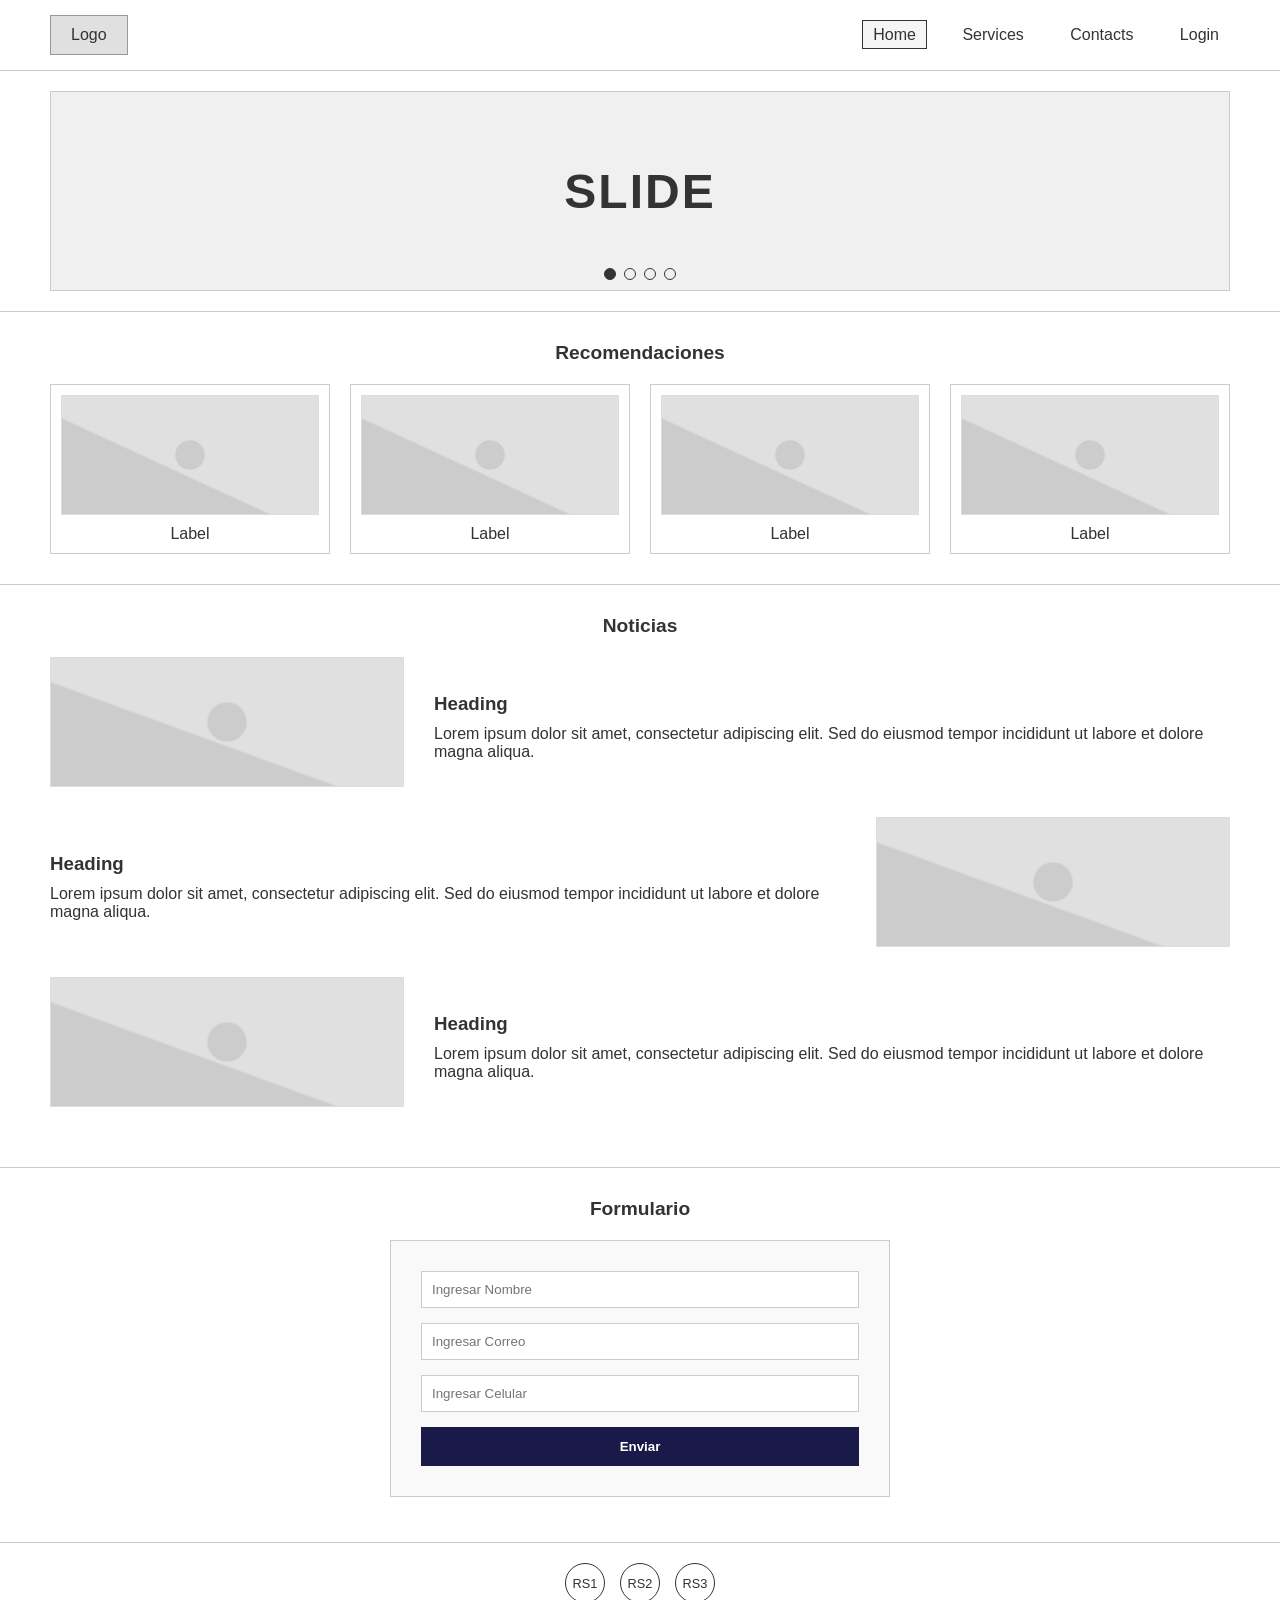
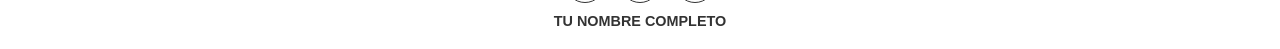
==== index.html @ 8158ba32 "Add files via upload" ====
<!DOCTYPE html>
<html lang="es">
<head>
    <meta charset="UTF-8">
    <meta name="viewport" content="width=device-width, initial-scale=1.0">
    <title>Página Principal - Tarea 04</title>
    <link rel="stylesheet" href="style.css">
</head>
<body>

    <!-- Cabecera / Navbar -->
    <header class="navbar">
        <div class="logo">Logo</div>
        <nav>
            <a href="index.html" class="active">Home</a>
            <a href="#">Services</a>
            <a href="contacts.html">Contacts</a>
            <a href="#">Login</a>
        </nav>
    </header>

    <!-- Carrusel / Slide -->
    <section class="slide-container">
        <div class="slide-box">
            <h1>SLIDE</h1>
            <div class="slide-dots">
                <span class="dot active"></span>
                <span class="dot"></span>
                <span class="dot"></span>
                <span class="dot"></span>
            </div>
        </div>
    </section>

    <!-- Recomendaciones -->
    <section class="section-container">
        <h2>Recomendaciones</h2>
        <div class="grid-recomendaciones">
            <div class="card">
                <div class="img-placeholder"></div>
                <p>Label</p>
            </div>
            <div class="card">
                <div class="img-placeholder"></div>
                <p>Label</p>
            </div>
            <div class="card">
                <div class="img-placeholder"></div>
                <p>Label</p>
            </div>
            <div class="card">
                <div class="img-placeholder"></div>
                <p>Label</p>
            </div>
        </div>
    </section>

    <!-- Noticias -->
    <section class="section-container">
        <h2>Noticias</h2>
        
        <div class="noticia-row">
            <div class="img-placeholder block-img"></div>
            <div class="noticia-text">
                <h3>Heading</h3>
                <p>Lorem ipsum dolor sit amet, consectetur adipiscing elit. Sed do eiusmod tempor incididunt ut labore et dolore magna aliqua.</p>
            </div>
        </div>

        <div class="noticia-row reverse">
            <div class="img-placeholder block-img"></div>
            <div class="noticia-text">
                <h3>Heading</h3>
                <p>Lorem ipsum dolor sit amet, consectetur adipiscing elit. Sed do eiusmod tempor incididunt ut labore et dolore magna aliqua.</p>
            </div>
        </div>

        <div class="noticia-row">
            <div class="img-placeholder block-img"></div>
            <div class="noticia-text">
                <h3>Heading</h3>
                <p>Lorem ipsum dolor sit amet, consectetur adipiscing elit. Sed do eiusmod tempor incididunt ut labore et dolore magna aliqua.</p>
            </div>
        </div>
    </section>

    <!-- Formulario -->
    <section class="section-container form-section">
        <h2>Formulario</h2>
        <form id="registroForm" class="form-box">
            <input type="text" id="nombre" placeholder="Ingresar Nombre" required>
            <input type="email" id="correo" placeholder="Ingresar Correo" required>
            <input type="tel" id="celular" placeholder="Ingresar Celular" required>
            <button type="submit" id="btnEnviar">Enviar</button>
        </form>
        <div id="mensaje" class="mensaje-alerta"></div>
    </section>

    <!-- Pie de página / Footer -->
    <footer>
        <div class="social-icons">
            <span class="icon">RS1</span>
            <span class="icon">RS2</span>
            <span class="icon">RS3</span>
        </div>
        <p class="student-name">TU NOMBRE COMPLETO</p>
    </footer>

    <script>
        document.getElementById('registroForm').addEventListener('submit', function(e) {
            e.preventDefault();

            const nombreInput = document.getElementById('nombre');
            const correoInput = document.getElementById('correo');
            const celularInput = document.getElementById('celular');
            const mensaje = document.getElementById('mensaje');

            // 1. Preparar el objeto con la estructura exacta de la guía
            const datos = {
                nombre: nombreInput.value,
                correo: correoInput.value,
                celular: celularInput.value
            };

            // 2. Guardar de manera acumulativa en LocalStorage
            // Leemos lo que ya existe, si está vacío creamos un arreglo nuevo
            let listaContactos = JSON.parse(localStorage.getItem('contactos')) || [];
            listaContactos.push(datos); // Añadimos el nuevo registro
            localStorage.setItem('contactos', JSON.stringify(listaContactos)); // Guardamos de vuelta

            // 3. Petición Fetch al servidor externo (Código de la guía)
            fetch('http://167.71.101.78/senati/fpw/reserva.php', {
                method: "POST",
                body: JSON.stringify(datos),
                headers: {"Content-type": "application/json; charset=UTF-8"}
            })
            .then(response => response.json())
            .then(data => {
                console.log(data);
                if(data.status === 200) {
                    mensaje.innerHTML = "SE REGISTRÓ SATISFACTORIAMENTE";
                    mensaje.style.color = "green";
                } else {
                    mensaje.innerHTML = "Error: " + data.message;
                    mensaje.style.color = "red";
                }
            })
            .catch(error => {
                console.log(error);
                // Si el servidor falla o está fuera de línea, dejamos el aviso amigable
                mensaje.innerHTML = "REGISTRO GUARDADO EN LOCALSTORAGE (Error de red con el servidor)";
                mensaje.style.color = "orange";
            });

            // Limpiar formulario después del envío
            this.reset();
        });
    </script>
</body>
</html>
---- style.css ----
/* Estilos Generales */
* {
    box-sizing: border-box;
    margin: 0;
    padding: 0;
    font-family: Arial, sans-serif;
}

body {
    background-color: #ffffff;
    color: #333;
    display: flex;
    flex-direction: column;
    min-height: 100vh;
}

/* Navbar */
.navbar {
    display: flex;
    justify-content: space-between;
    align-items: center;
    padding: 15px 50px;
    border-bottom: 1px solid #ccc;
}

.navbar .logo {
    background-color: #e0e0e0;
    padding: 10px 20px;
    border: 1px solid #999;
}

.navbar nav a {
    text-decoration: none;
    color: #333;
    margin-left: 20px;
    padding: 5px 10px;
    border: 1px solid transparent;
}

.navbar nav a.active, .navbar nav a:hover {
    border: 1px solid #333;
    background-color: #f5f5f5;
}

/* Slide Banner */
.slide-container {
    padding: 20px 50px;
}

.slide-box {
    background-color: #f0f0f0;
    border: 1px solid #ccc;
    height: 200px;
    display: flex;
    flex-direction: column;
    justify-content: center;
    align-items: center;
    position: relative;
}

.slide-box h1 {
    font-size: 3rem;
    letter-spacing: 2px;
}

.slide-dots {
    position: absolute;
    bottom: 10px;
    display: flex;
    gap: 8px;
}

.slide-dots .dot {
    width: 12px;
    height: 12px;
    border: 1px solid #333;
    border-radius: 50%;
    display: inline-block;
}

.slide-dots .dot.active {
    background-color: #333;
}

/* Contenedores de Secciones */
.section-container {
    padding: 30px 50px;
    border-top: 1px solid #ccc;
}

.section-container h2 {
    text-align: center;
    margin-bottom: 20px;
    font-size: 1.2rem;
}

/* Grid Recomendaciones */
.grid-recomendaciones {
    display: grid;
    grid-template-columns: repeat(4, 1fr);
    gap: 20px;
}

.card {
    border: 1px solid #ccc;
    text-align: center;
    padding: 10px;
}

.img-placeholder {
    background-color: #e0e0e0;
    background-image: radial-gradient(circle, #ccc 10%, transparent 11%), linear-gradient(to top right, #ccc 40%, transparent 41%);
    height: 120px;
    margin-bottom: 10px;
    border: 1px solid #ddd;
}

/* Rows de Noticias */
.noticia-row {
    display: flex;
    gap: 30px;
    margin-bottom: 20px;
    align-items: center;
}

.noticia-row.reverse {
    flex-direction: row-reverse;
}

.block-img {
    width: 30%;
    height: 130px;
    flex-shrink: 0;
}

.noticia-text {
    width: 70%;
}

.noticia-text h3 {
    margin-bottom: 10px;
}

/* Formulario */
.form-section {
    display: flex;
    flex-direction: column;
    align-items: center;
}

.form-box {
    background-color: #f9f9f9;
    border: 1px solid #ccc;
    padding: 30px;
    width: 100%;
    max-width: 500px;
    display: flex;
    flex-direction: column;
    gap: 15px;
}

.form-box input {
    width: 100%;
    padding: 10px;
    border: 1px solid #ccc;
    outline: none;
}

.form-box button {
    background-color: #1a1a4a;
    color: white;
    padding: 12px;
    border: none;
    cursor: pointer;
    font-weight: bold;
}

.form-box button:hover {
    background-color: #2b2b66;
}

.mensaje-alerta {
    margin-top: 15px;
    font-weight: bold;
    text-align: center;
}

/* Tabla de Contactos (Pregunta 2) */
.table-section {
    flex: 1;
}

.tabla-datos {
    width: 100%;
    max-width: 700px;
    margin: 20px auto;
    border-collapse: collapse;
}

.tabla-datos th, .tabla-datos td {
    border: 2px solid #000;
    padding: 12px 15px;
    text-align: left;
}

.tabla-datos th {
    font-weight: bold;
    background-color: #fff;
}

/* Footer */
footer {
    border-top: 1px solid #ccc;
    padding: 20px;
    text-align: center;
    margin-top: auto;
}

.social-icons {
    display: flex;
    justify-content: center;
    gap: 15px;
    margin-bottom: 10px;
}

.social-icons .icon {
    border: 1px solid #333;
    border-radius: 50%;
    width: 40px;
    height: 40px;
    display: flex;
    align-items: center;
    justify-content: center;
    font-size: 0.8rem;
}

.student-name {
    font-size: 0.9rem;
    font-weight: bold;
    text-transform: uppercase;
}
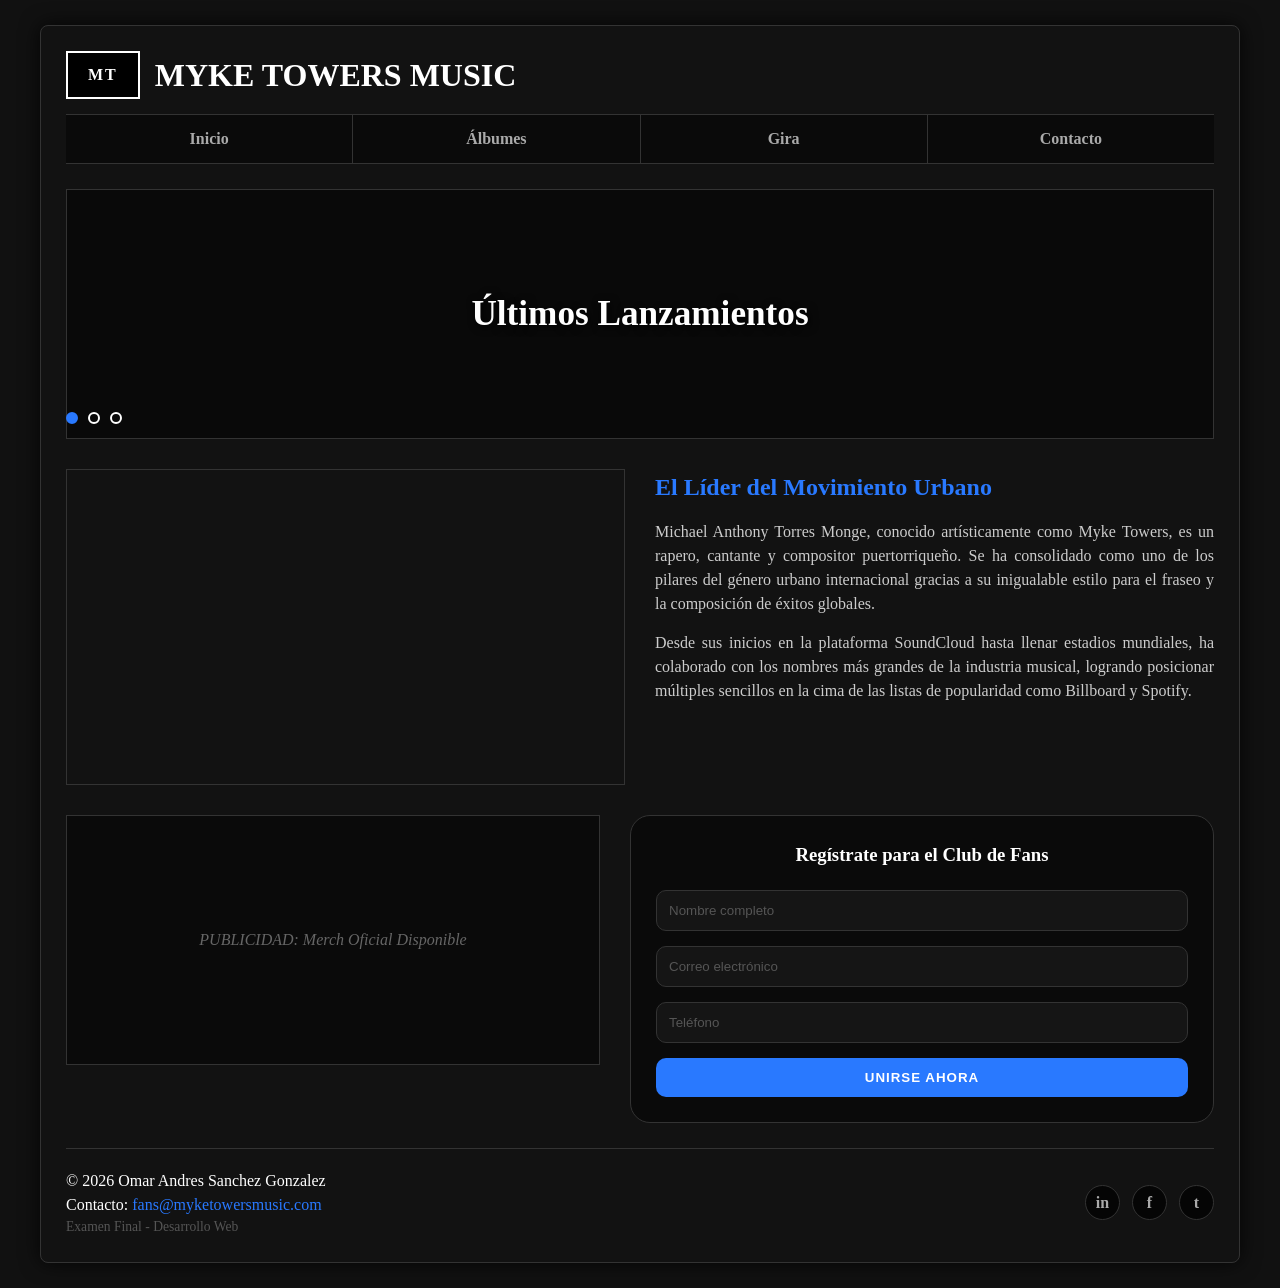
==== commit 2674d5f8: "Add files via upload" ====
--- a/index.html
+++ b/index.html
@@ -3,158 +3,159 @@
 <head>
     <meta charset="UTF-8">
     <meta name="viewport" content="width=device-width, initial-scale=1.0">
-    <title>Página Principal - Tarea 04</title>
+    <title>Myke Towers - Sitio Oficial</title>
+    <!-- Favicon: Puedes usar una foto pequeña del logo de Myke Towers -->
+    <link rel="icon" type="image/png" href="imagenes/slider1.jpg">
     <link rel="stylesheet" href="style.css">
 </head>
 <body>
 
-    <!-- Cabecera / Navbar -->
-    <header class="navbar">
-        <div class="logo">Logo</div>
-        <nav>
-            <a href="index.html" class="active">Home</a>
-            <a href="#">Services</a>
-            <a href="contacts.html">Contacts</a>
-            <a href="#">Login</a>
-        </nav>
-    </header>
+    <main class="main-container">
+        
+        <!-- Cabecera -->
+        <header class="site-header">
+            <div class="brand">
+                <div class="logo-box">MT</div>
+                <h1>Myke Towers Music</h1>
+            </div>
+            <nav class="main-nav">
+                <a href="#" class="nav-item">Inicio</a>
+                <a href="#" class="nav-item">Álbumes</a>
+                <a href="#" class="nav-item">Gira</a>
+                <a href="#" class="nav-item">Contacto</a>
+            </nav>
+        </header>
 
-    <!-- Carrusel / Slide -->
-    <section class="slide-container">
-        <div class="slide-box">
-            <h1>SLIDE</h1>
-            <div class="slide-dots">
-                <span class="dot active"></span>
-                <span class="dot"></span>
-                <span class="dot"></span>
-                <span class="dot"></span>
+        <!-- Slider Interactivo -->
+        <section class="slider-section">
+            <div class="slider-wrapper" id="sliderContainer">
+                <div class="slide">
+                    <h2 id="sliderTitle">Últimos Lanzamientos</h2>
+                </div>
             </div>
-        </div>
-    </section>
+            <div class="slider-pagination">
+                <span class="dot active" onclick="cambiarSlide(0, this)"></span>
+                <span class="dot" onclick="cambiarSlide(1, this)"></span>
+                <span class="dot" onclick="cambiarSlide(2, this)"></span>
+            </div>
+        </section>
 
-    <!-- Recomendaciones -->
-    <section class="section-container">
-        <h2>Recomendaciones</h2>
-        <div class="grid-recomendaciones">
-            <div class="card">
-                <div class="img-placeholder"></div>
-                <p>Label</p>
+        <!-- Contenido en dos columnas -->
+        <section class="content-columns">
+            <!-- Columna 1: Video de YouTube de Myke Towers -->
+            <div class="column video-column">
+                <div class="video-responsive">
+                    <!-- Usamos el código de inserción del tema "LALA" -->
+                    <iframe 
+                        src="https://youtube.com" 
+                        title="Myke Towers - LALA (Video Oficial)" 
+                        frameborder="0" 
+                        allow="accelerometer; autoplay; clipboard-write; encrypted-media; gyroscope; picture-in-picture" 
+                        allowfullscreen>
+                    </iframe>
+                </div>
             </div>
-            <div class="card">
-                <div class="img-placeholder"></div>
-                <p>Label</p>
+            
+            <!-- Columna 2: Descripción del Artista -->
+            <div class="column text-column">
+                <h2>El Líder del Movimiento Urbano</h2>
+                <p>Michael Anthony Torres Monge, conocido artísticamente como Myke Towers, es un rapero, cantante y compositor puertorriqueño. Se ha consolidado como uno de los pilares del género urbano internacional gracias a su inigualable estilo para el fraseo y la composición de éxitos globales.</p>
+                <p>Desde sus inicios en la plataforma SoundCloud hasta llenar estadios mundiales, ha colaborado con los nombres más grandes de la industria musical, logrando posicionar múltiples sencillos en la cima de las listas de popularidad como Billboard y Spotify.</p>
             </div>
-            <div class="card">
-                <div class="img-placeholder"></div>
-                <p>Label</p>
+        </section>
+
+        <!-- Sección Inferior -->
+        <section class="lower-section">
+            <aside class="ads-box">
+                <p>PUBLICIDAD: Merch Oficial Disponible</p>
+            </aside>
+
+            <!-- Formulario de Registro -->
+            <div class="form-container">
+                <h3>Regístrate para el Club de Fans</h3>
+                <form id="registerForm">
+                    <input type="text" id="nombre" placeholder="Nombre completo" required>
+                    <input type="email" id="correo" placeholder="Correo electrónico" required>
+                    <input type="tel" id="telefono" placeholder="Teléfono" required>
+                    <button type="submit">UNIRSE AHORA</button>
+                </form>
+                <div id="formFeedback"></div>
             </div>
-            <div class="card">
-                <div class="img-placeholder"></div>
-                <p>Label</p>
+        </section>
+
+        <!-- Pie de página -->
+        <footer class="site-footer">
+            <div class="footer-copyright">
+                <p>&copy; 2026 Omar Andres Sanchez Gonzalez</p>
+                <p>Contacto: <a href="mailto:fans@myketowersmusic.com">fans@myketowersmusic.com</a></p>
+                <p class="hosting-text">Examen Final - Desarrollo Web</p>
             </div>
-        </div>
-    </section>
+            <div class="footer-social">
+                <a href="https://instagram.com" target="_blank" class="social-icon">in</a>
+                <a href="https://facebook.com" target="_blank" class="social-icon">f</a>
+                <a href="https://twitter.com" target="_blank" class="social-icon">t</a>
+            </div>
+        </footer>
 
-    <!-- Noticias -->
-    <section class="section-container">
-        <h2>Noticias</h2>
-        
-        <div class="noticia-row">
-            <div class="img-placeholder block-img"></div>
-            <div class="noticia-text">
-                <h3>Heading</h3>
-                <p>Lorem ipsum dolor sit amet, consectetur adipiscing elit. Sed do eiusmod tempor incididunt ut labore et dolore magna aliqua.</p>
-            </div>
-        </div>
+    </main>
 
-        <div class="noticia-row reverse">
-            <div class="img-placeholder block-img"></div>
-            <div class="noticia-text">
-                <h3>Heading</h3>
-                <p>Lorem ipsum dolor sit amet, consectetur adipiscing elit. Sed do eiusmod tempor incididunt ut labore et dolore magna aliqua.</p>
-            </div>
-        </div>
+    <!-- JavaScript para el control del Slider Local y LocalStorage -->
+    <script>
+        // Apunta directamente a tus imágenes locales guardadas en la carpeta
+        const imagenesSlider = [
+            'imagenes/slider1.jpg',
+            'imagenes/slider2.jpg',
+            'imagenes/slider3.jpg'
+        ];
 
-        <div class="noticia-row">
-            <div class="img-placeholder block-img"></div>
-            <div class="noticia-text">
-                <h3>Heading</h3>
-                <p>Lorem ipsum dolor sit amet, consectetur adipiscing elit. Sed do eiusmod tempor incididunt ut labore et dolore magna aliqua.</p>
-            </div>
-        </div>
-    </section>
+        const titulosSlider = [
+            'Álbum: LVEU: Vive La Tuya',
+            'En el Estudio de Grabación',
+            'Gira Mundial Oficial'
+        ];
 
-    <!-- Formulario -->
-    <section class="section-container form-section">
-        <h2>Formulario</h2>
-        <form id="registroForm" class="form-box">
-            <input type="text" id="nombre" placeholder="Ingresar Nombre" required>
-            <input type="email" id="correo" placeholder="Ingresar Correo" required>
-            <input type="tel" id="celular" placeholder="Ingresar Celular" required>
-            <button type="submit" id="btnEnviar">Enviar</button>
-        </form>
-        <div id="mensaje" class="mensaje-alerta"></div>
-    </section>
+        const sliderContainer = document.getElementById('sliderContainer');
+        const sliderTitle = document.getElementById('sliderTitle');
 
-    <!-- Pie de página / Footer -->
-    <footer>
-        <div class="social-icons">
-            <span class="icon">RS1</span>
-            <span class="icon">RS2</span>
-            <span class="icon">RS3</span>
-        </div>
-        <p class="student-name">TU NOMBRE COMPLETO</p>
-    </footer>
+        // Configuración inicial del primer slide
+        sliderContainer.style.backgroundImage = `linear-gradient(rgba(0,0,0,0.5), rgba(0,0,0,0.5)), url('${imagenesSlider[0]}')`;
 
-    <script>
-        document.getElementById('registroForm').addEventListener('submit', function(e) {
+        function cambiarSlide(index, elementoDot) {
+            // Cambia el fondo usando tu imagen local
+            sliderContainer.style.backgroundImage = `linear-gradient(rgba(0,0,0,0.5), rgba(0,0,0,0.5)), url('${imagenesSlider[index]}')`;
+            // Cambia el texto del banner
+            sliderTitle.textContent = titulosSlider[index];
+            
+            // Cambia el estado del punto seleccionado
+            document.querySelectorAll('.slider-pagination .dot').forEach(dot => {
+                dot.classList.remove('active');
+            });
+            elementoDot.classList.add('active');
+        }
+
+        // Lógica del Formulario
+        document.getElementById('registerForm').addEventListener('submit', function(e) {
             e.preventDefault();
-
-            const nombreInput = document.getElementById('nombre');
-            const correoInput = document.getElementById('correo');
-            const celularInput = document.getElementById('celular');
-            const mensaje = document.getElementById('mensaje');
-
-            // 1. Preparar el objeto con la estructura exacta de la guía
-            const datos = {
-                nombre: nombreInput.value,
-                correo: correoInput.value,
-                celular: celularInput.value
+            
+            const suscriptor = {
+                nombre: document.getElementById('nombre').value,
+                correo: document.getElementById('correo').value,
+                telefono: document.getElementById('telefono').value,
+                artista: "Myke Towers"
             };
 
-            // 2. Guardar de manera acumulativa en LocalStorage
-            // Leemos lo que ya existe, si está vacío creamos un arreglo nuevo
-            let listaContactos = JSON.parse(localStorage.getItem('contactos')) || [];
-            listaContactos.push(datos); // Añadimos el nuevo registro
-            localStorage.setItem('contactos', JSON.stringify(listaContactos)); // Guardamos de vuelta
+            let registros = JSON.parse(localStorage.getItem('fansMykeTowers')) || [];
+            registros.push(suscriptor);
+            localStorage.setItem('fansMykeTowers', JSON.stringify(registros));
 
-            // 3. Petición Fetch al servidor externo (Código de la guía)
-            fetch('http://167.71.101.78/senati/fpw/reserva.php', {
-                method: "POST",
-                body: JSON.stringify(datos),
-                headers: {"Content-type": "application/json; charset=UTF-8"}
-            })
-            .then(response => response.json())
-            .then(data => {
-                console.log(data);
-                if(data.status === 200) {
-                    mensaje.innerHTML = "SE REGISTRÓ SATISFACTORIAMENTE";
-                    mensaje.style.color = "green";
-                } else {
-                    mensaje.innerHTML = "Error: " + data.message;
-                    mensaje.style.color = "red";
-                }
-            })
-            .catch(error => {
-                console.log(error);
-                // Si el servidor falla o está fuera de línea, dejamos el aviso amigable
-                mensaje.innerHTML = "REGISTRO GUARDADO EN LOCALSTORAGE (Error de red con el servidor)";
-                mensaje.style.color = "orange";
-            });
+            const feedback = document.getElementById('formFeedback');
+            feedback.innerHTML = "¡Te has registrado correctamente al club de fans!";
+            feedback.style.color = "#1db954"; /* Verde estilo Spotify */
+            feedback.style.marginTop = "10px";
 
-            // Limpiar formulario después del envío
             this.reset();
         });
     </script>
 </body>
 </html>
+
--- a/style.css
+++ b/style.css
@@ -3,239 +3,323 @@
     box-sizing: border-box;
     margin: 0;
     padding: 0;
-    font-family: Arial, sans-serif;
 }
 
 body {
-    background-color: #ffffff;
-    color: #333;
-    display: flex;
-    flex-direction: column;
-    min-height: 100vh;
-}
-
-/* Navbar */
-.navbar {
-    display: flex;
-    justify-content: space-between;
-    align-items: center;
-    padding: 15px 50px;
-    border-bottom: 1px solid #ccc;
-}
-
-.navbar .logo {
-    background-color: #e0e0e0;
+    /* Fondo de pantalla usando tu imagen local */
+    background-image: url('imagenes/fondo.jpg');
+    background-attachment: fixed;
+    background-size: cover;
+    background-position: center;
+    background-color: #111; /* Color de respaldo si no carga la foto */
+    font-family: 'Times New Roman', Times, serif; /* Fuente Serif obligatoria */
+    line-height: 1.5; /* Interlineado 1.5 obligatorio */
+    color: #fff;
+    padding: 25px 0;
+}
+
+/* Contenedor Principal (Máximo 1200px) */
+.main-container {
+    max-width: 1200px;
+    margin: 0 auto;
+    background-color: rgba(18, 18, 18, 0.95); /* Fondo oscuro elegante */
+    padding: 25px;
+    box-shadow: 0 0 20px rgba(0,0,0,0.8);
+    border-radius: 8px;
+    border: 1px solid #333;
+}
+
+/* Cabecera */
+.site-header {
+    margin-bottom: 25px;
+}
+
+.brand {
+    display: flex;
+    align-items: center;
+    gap: 15px;
+    margin-bottom: 15px;
+}
+
+.logo-box {
+    border: 2px solid #fff;
     padding: 10px 20px;
-    border: 1px solid #999;
-}
-
-.navbar nav a {
+    font-weight: bold;
+    letter-spacing: 2px;
+    background-color: #000;
+}
+
+.brand h1 {
+    font-size: 2rem;
+    text-transform: uppercase;
+}
+
+/* Menú Horizontal */
+.main-nav {
+    display: flex;
+    justify-content: center;
+    border-top: 1px solid #333;
+    border-bottom: 1px solid #333;
+    background-color: #0a0a0a;
+}
+
+.nav-item {
+    flex: 1;
+    text-align: center;
+    padding: 12px 0;
     text-decoration: none;
-    color: #333;
-    margin-left: 20px;
-    padding: 5px 10px;
-    border: 1px solid transparent;
-}
-
-.navbar nav a.active, .navbar nav a:hover {
-    border: 1px solid #333;
-    background-color: #f5f5f5;
-}
-
-/* Slide Banner */
-.slide-container {
-    padding: 20px 50px;
-}
-
-.slide-box {
-    background-color: #f0f0f0;
-    border: 1px solid #ccc;
-    height: 200px;
-    display: flex;
-    flex-direction: column;
+    color: #aaa;
+    border-right: 1px solid #333;
+    transition: background-color 0.3s, color 0.3s;
+    font-weight: bold;
+}
+
+.nav-item:last-child {
+    border-right: none;
+}
+
+.nav-item:hover {
+    background-color: #2979ff; /* Azul vibrante al pasar el mouse */
+    color: #fff;
+}
+
+/* Slider */
+.slider-section {
+    position: relative;
+    margin-bottom: 30px;
+}
+
+.slider-wrapper {
+    background-size: cover;
+    background-position: center;
+    height: 250px;
+    display: flex;
     justify-content: center;
     align-items: center;
-    position: relative;
-}
-
-.slide-box h1 {
-    font-size: 3rem;
-    letter-spacing: 2px;
-}
-
-.slide-dots {
+    border: 1px solid #333;
+    transition: background-image 0.5s ease-in-out;
+}
+
+.slider-wrapper h2 {
+    font-size: 2.2rem;
+    text-shadow: 2px 2px 8px #000;
+    text-align: center;
+}
+
+.slider-pagination {
     position: absolute;
-    bottom: 10px;
-    display: flex;
-    gap: 8px;
-}
-
-.slide-dots .dot {
+    bottom: 15px;
+    display: flex;
+    gap: 10px;
+}
+
+.dot {
     width: 12px;
     height: 12px;
-    border: 1px solid #333;
+    border: 2px solid #fff;
     border-radius: 50%;
-    display: inline-block;
-}
-
-.slide-dots .dot.active {
-    background-color: #333;
-}
-
-/* Contenedores de Secciones */
-.section-container {
-    padding: 30px 50px;
-    border-top: 1px solid #ccc;
-}
-
-.section-container h2 {
-    text-align: center;
+    background-color: transparent;
+    cursor: pointer;
+}
+
+.dot.active {
+    background-color: #2979ff;
+    border-color: #2979ff;
+}
+
+/* Columnas de Contenido */
+.content-columns {
+    display: flex;
+    gap: 30px;
+    margin-bottom: 30px;
+}
+
+.column {
+    flex: 1;
+}
+
+.video-responsive {
+    position: relative;
+    padding-bottom: 56.25%; /* Relación de aspecto 16:9 */
+    height: 0;
+    overflow: hidden;
+    border: 1px solid #333;
+}
+
+.video-responsive iframe {
+    position: absolute;
+    top: 0;
+    left: 0;
+    width: 100%;
+    height: 100%;
+}
+
+.text-column h2 {
+    margin-bottom: 15px;
+    color: #2979ff;
+}
+
+.text-column p {
+    margin-bottom: 15px;
+    text-align: justify;
+    color: #ccc;
+}
+
+/* Sección Inferior */
+.lower-section {
+    display: flex;
+    gap: 30px;
+    margin-bottom: 25px;
+}
+
+.ads-box {
+    flex: 1;
+    border: 1px solid #333;
+    background-color: #0a0a0a;
+    display: flex;
+    align-items: center;
+    justify-content: center;
+    height: 250px;
+    color: #666;
+    font-style: italic;
+}
+
+/* Formulario */
+.form-container {
+    flex: 1;
+    border: 1px solid #333;
+    border-radius: 20px;
+    padding: 25px;
+    display: flex;
+    flex-direction: column;
+    align-items: center;
+    background-color: #0a0a0a;
+}
+
+.form-container h3 {
     margin-bottom: 20px;
-    font-size: 1.2rem;
-}
-
-/* Grid Recomendaciones */
-.grid-recomendaciones {
-    display: grid;
-    grid-template-columns: repeat(4, 1fr);
-    gap: 20px;
-}
-
-.card {
-    border: 1px solid #ccc;
-    text-align: center;
-    padding: 10px;
-}
-
-.img-placeholder {
-    background-color: #e0e0e0;
-    background-image: radial-gradient(circle, #ccc 10%, transparent 11%), linear-gradient(to top right, #ccc 40%, transparent 41%);
-    height: 120px;
-    margin-bottom: 10px;
-    border: 1px solid #ddd;
-}
-
-/* Rows de Noticias */
-.noticia-row {
-    display: flex;
-    gap: 30px;
-    margin-bottom: 20px;
-    align-items: center;
-}
-
-.noticia-row.reverse {
-    flex-direction: row-reverse;
-}
-
-.block-img {
-    width: 30%;
-    height: 130px;
-    flex-shrink: 0;
-}
-
-.noticia-text {
-    width: 70%;
-}
-
-.noticia-text h3 {
-    margin-bottom: 10px;
-}
-
-/* Formulario */
-.form-section {
-    display: flex;
-    flex-direction: column;
-    align-items: center;
-}
-
-.form-box {
-    background-color: #f9f9f9;
-    border: 1px solid #ccc;
-    padding: 30px;
+    color: #fff;
+}
+
+#registerForm {
     width: 100%;
-    max-width: 500px;
     display: flex;
     flex-direction: column;
     gap: 15px;
 }
 
-.form-box input {
+#registerForm input {
     width: 100%;
-    padding: 10px;
-    border: 1px solid #ccc;
+    padding: 12px;
+    border: 1px solid #333;
+    border-radius: 10px;
+    background-color: #151515;
+    color: #fff;
     outline: none;
 }
 
-.form-box button {
-    background-color: #1a1a4a;
+#registerForm input::placeholder {
+    color: #555;
+}
+
+#registerForm button {
+    background-color: #2979ff;
     color: white;
     padding: 12px;
     border: none;
+    border-radius: 10px;
     cursor: pointer;
     font-weight: bold;
-}
-
-.form-box button:hover {
-    background-color: #2b2b66;
-}
-
-.mensaje-alerta {
-    margin-top: 15px;
+    letter-spacing: 1px;
+    transition: background-color 0.3s;
+}
+
+#registerForm button:hover {
+    background-color: #1565c0;
+}
+
+/* Pie de Página */
+.site-footer {
+    border-top: 1px solid #333;
+    padding-top: 20px;
+    display: flex;
+    justify-content: space-between;
+    align-items: center;
+}
+
+.footer-copyright a {
+    color: #2979ff;
+    text-decoration: none;
+}
+
+.hosting-text {
+    font-size: 0.85em;
+    color: #555;
+}
+
+.footer-social {
+    display: flex;
+    gap: 12px;
+}
+
+.social-icon {
+    width: 35px;
+    height: 35px;
+    border: 1px solid #333;
+    border-radius: 50%;
+    display: flex;
+    align-items: center;
+    justify-content: center;
+    text-decoration: none;
+    color: #aaa;
     font-weight: bold;
-    text-align: center;
-}
-
-/* Tabla de Contactos (Pregunta 2) */
-.table-section {
-    flex: 1;
-}
-
-.tabla-datos {
-    width: 100%;
-    max-width: 700px;
-    margin: 20px auto;
-    border-collapse: collapse;
-}
-
-.tabla-datos th, .tabla-datos td {
-    border: 2px solid #000;
-    padding: 12px 15px;
-    text-align: left;
-}
-
-.tabla-datos th {
-    font-weight: bold;
-    background-color: #fff;
-}
-
-/* Footer */
-footer {
-    border-top: 1px solid #ccc;
-    padding: 20px;
-    text-align: center;
-    margin-top: auto;
-}
-
-.social-icons {
-    display: flex;
-    justify-content: center;
-    gap: 15px;
-    margin-bottom: 10px;
-}
-
-.social-icons .icon {
-    border: 1px solid #333;
-    border-radius: 50%;
-    width: 40px;
-    height: 40px;
-    display: flex;
-    align-items: center;
-    justify-content: center;
-    font-size: 0.8rem;
-}
-
-.student-name {
-    font-size: 0.9rem;
-    font-weight: bold;
-    text-transform: uppercase;
-}
+    background-color: #050505;
+}
+
+.social-icon:hover {
+    color: #fff;
+    border-color: #2979ff;
+}
+
+/* Responsive Flexbox (< 550px) */
+@media (max-width: 550px) {
+    .brand {
+        flex-direction: column;
+        text-align: center;
+    }
+
+    .main-nav {
+        flex-direction: column;
+    }
+    
+    .nav-item {
+        border-right: none;
+        border-bottom: 1px solid #333;
+    }
+
+    .content-columns {
+        flex-direction: column;
+    }
+
+    .lower-section {
+        flex-direction: column;
+    }
+
+    .ads-box {
+        display: none; /* Desaparece publicidad */
+    }
+
+    .site-footer {
+        flex-direction: column;
+        gap: 20px;
+    }
+
+    .footer-social {
+        order: -1;
+        justify-content: center;
+    }
+
+    .footer-copyright {
+        text-align: center;
+    }
+}
